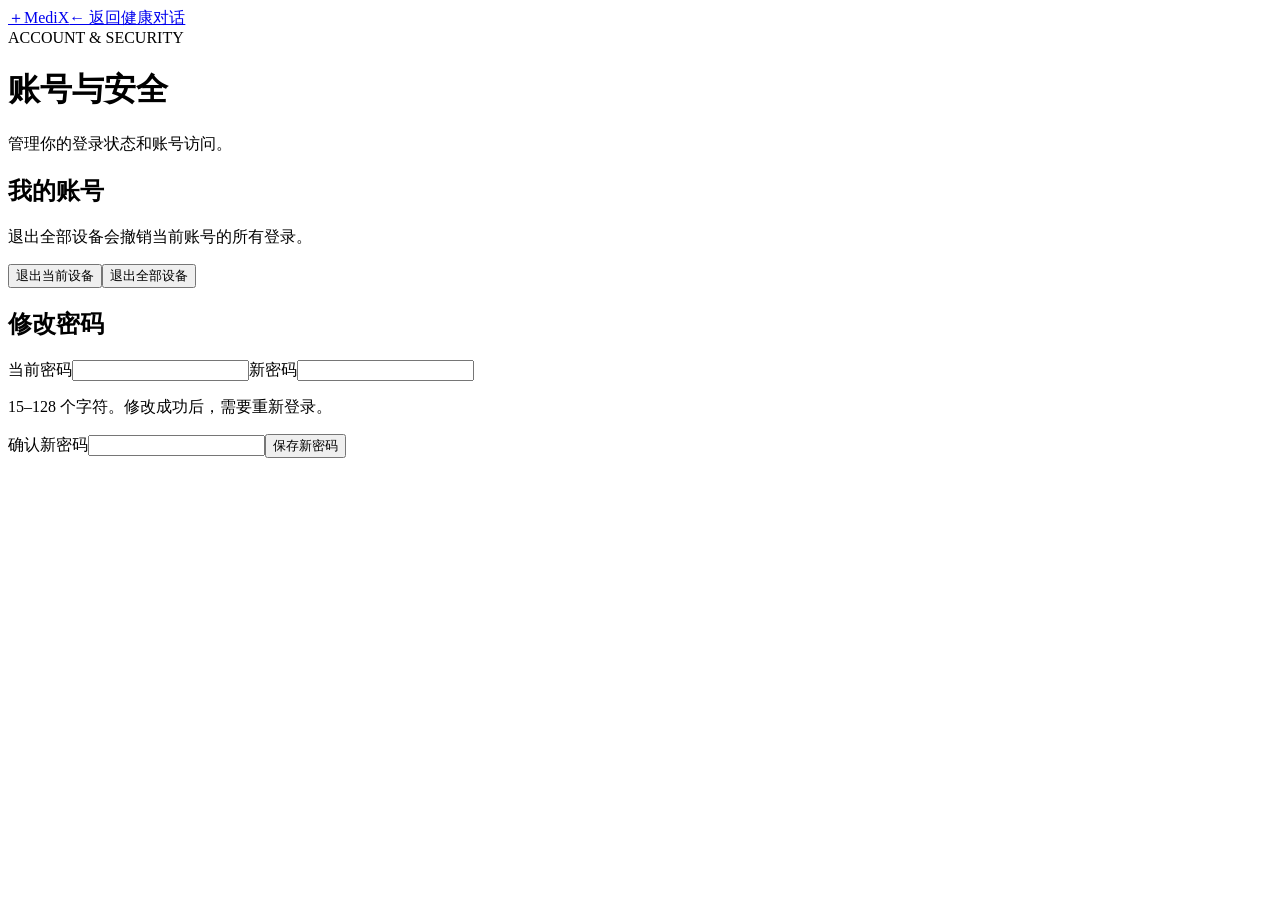
==== web/static/account.html @ 74ad982d "feat(auth): add revocable sessions and basic account permissions" ====
<!doctype html>
<html lang="zh-CN" data-auth-pending><head><meta charset="utf-8"><meta name="viewport" content="width=device-width,initial-scale=1"><title>账号与安全 · MediX</title><link rel="icon" href="/assets/companion.svg"><link rel="stylesheet" href="/assets/auth.css"><script src="/assets/auth.js" defer></script><script src="/assets/account.js" defer></script></head><body><main class="account-shell"><header class="account-header"><a class="wordmark" href="/"><span>＋</span>MediX</a><a href="/">← 返回健康对话</a></header><div class="account-title"><div class="eyebrow">ACCOUNT & SECURITY</div><h1>账号与安全</h1><p class="intro">管理你的登录状态和账号访问。</p></div><div class="account-grid"><section class="panel"><h2>我的账号</h2><div class="identity" id="displayName"></div><p id="username"></p><span class="badge" id="role"></span><p>退出全部设备会撤销当前账号的所有登录。</p><div class="actions"><button id="logout" class="secondary">退出当前设备</button><button id="logoutAll" class="secondary">退出全部设备</button></div></section><section class="panel"><h2>修改密码</h2><form id="passwordForm"><input id="passwordUsername" name="username" autocomplete="username" hidden><label for="oldPassword">当前密码</label><input id="oldPassword" type="password" autocomplete="current-password" maxlength="128" required><label for="newPassword">新密码</label><input id="newPassword" type="password" autocomplete="new-password" minlength="15" maxlength="128" required><p class="hint">15–128 个字符。修改成功后，需要重新登录。</p><label for="confirmPassword">确认新密码</label><input id="confirmPassword" type="password" autocomplete="new-password" minlength="15" maxlength="128" required><button class="primary auth-submit" type="submit">保存新密码</button></form></section></div><p id="feedback" class="feedback" role="status" aria-live="polite"></p><section id="adminPanel" class="panel admin-panel" hidden><h2>用户管理</h2><p>管理普通账号的启用状态。停用会撤销该用户全部登录。</p><div class="table-wrap"><table><thead><tr><th>用户名</th><th>展示名称</th><th>角色</th><th>状态</th><th>操作</th></tr></thead><tbody id="users"></tbody></table></div><div class="pagination"><button class="secondary" id="previous">上一页</button><span id="pageInfo"></span><button class="secondary" id="next">下一页</button></div></section></main></body></html>
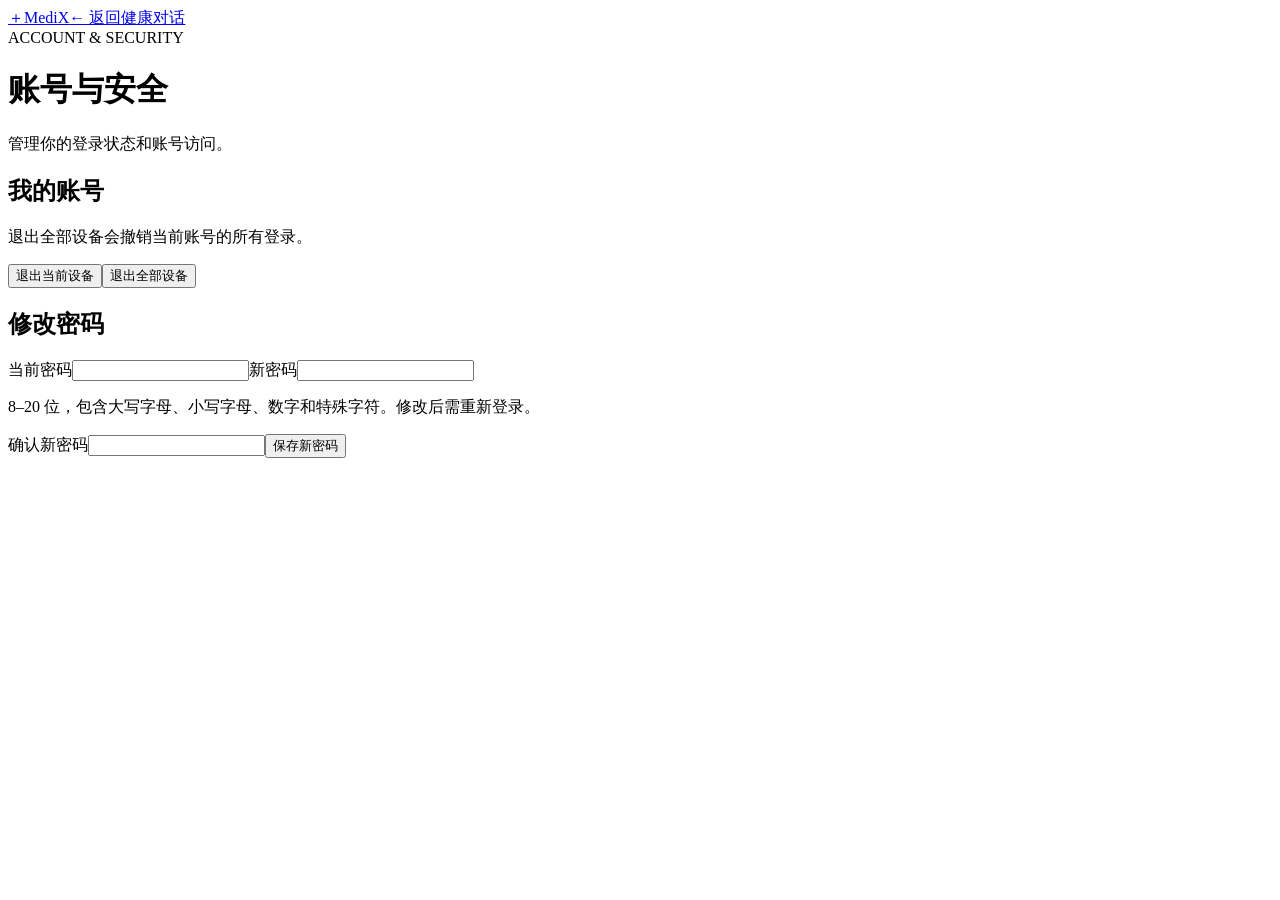
==== commit f2feff52: "feat(auth): enforce mixed password policy and add visibility eye icon" ====
--- a/web/static/account.html
+++ b/web/static/account.html
@@ -1,2 +1,2 @@
 <!doctype html>
-<html lang="zh-CN" data-auth-pending><head><meta charset="utf-8"><meta name="viewport" content="width=device-width,initial-scale=1"><title>账号与安全 · MediX</title><link rel="icon" href="/assets/companion.svg"><link rel="stylesheet" href="/assets/auth.css"><script src="/assets/auth.js" defer></script><script src="/assets/account.js" defer></script></head><body><main class="account-shell"><header class="account-header"><a class="wordmark" href="/"><span>＋</span>MediX</a><a href="/">← 返回健康对话</a></header><div class="account-title"><div class="eyebrow">ACCOUNT & SECURITY</div><h1>账号与安全</h1><p class="intro">管理你的登录状态和账号访问。</p></div><div class="account-grid"><section class="panel"><h2>我的账号</h2><div class="identity" id="displayName"></div><p id="username"></p><span class="badge" id="role"></span><p>退出全部设备会撤销当前账号的所有登录。</p><div class="actions"><button id="logout" class="secondary">退出当前设备</button><button id="logoutAll" class="secondary">退出全部设备</button></div></section><section class="panel"><h2>修改密码</h2><form id="passwordForm"><input id="passwordUsername" name="username" autocomplete="username" hidden><label for="oldPassword">当前密码</label><input id="oldPassword" type="password" autocomplete="current-password" maxlength="128" required><label for="newPassword">新密码</label><input id="newPassword" type="password" autocomplete="new-password" minlength="15" maxlength="128" required><p class="hint">15–128 个字符。修改成功后，需要重新登录。</p><label for="confirmPassword">确认新密码</label><input id="confirmPassword" type="password" autocomplete="new-password" minlength="15" maxlength="128" required><button class="primary auth-submit" type="submit">保存新密码</button></form></section></div><p id="feedback" class="feedback" role="status" aria-live="polite"></p><section id="adminPanel" class="panel admin-panel" hidden><h2>用户管理</h2><p>管理普通账号的启用状态。停用会撤销该用户全部登录。</p><div class="table-wrap"><table><thead><tr><th>用户名</th><th>展示名称</th><th>角色</th><th>状态</th><th>操作</th></tr></thead><tbody id="users"></tbody></table></div><div class="pagination"><button class="secondary" id="previous">上一页</button><span id="pageInfo"></span><button class="secondary" id="next">下一页</button></div></section></main></body></html>
+<html lang="zh-CN" data-auth-pending><head><meta charset="utf-8"><meta name="viewport" content="width=device-width,initial-scale=1"><title>账号与安全 · MediX</title><link rel="icon" href="/assets/companion.svg"><link rel="stylesheet" href="/assets/auth.css"><script src="/assets/auth.js" defer></script><script src="/assets/password-policy.js?v=1" defer></script><script src="/assets/account.js?v=2" defer></script></head><body><main class="account-shell"><header class="account-header"><a class="wordmark" href="/"><span>＋</span>MediX</a><a href="/">← 返回健康对话</a></header><div class="account-title"><div class="eyebrow">ACCOUNT & SECURITY</div><h1>账号与安全</h1><p class="intro">管理你的登录状态和账号访问。</p></div><div class="account-grid"><section class="panel"><h2>我的账号</h2><div class="identity" id="displayName"></div><p id="username"></p><span class="badge" id="role"></span><p>退出全部设备会撤销当前账号的所有登录。</p><div class="actions"><button id="logout" class="secondary">退出当前设备</button><button id="logoutAll" class="secondary">退出全部设备</button></div></section><section class="panel"><h2>修改密码</h2><form id="passwordForm"><input id="passwordUsername" name="username" autocomplete="username" hidden><label for="oldPassword">当前密码</label><input id="oldPassword" type="password" autocomplete="current-password" maxlength="128" required><label for="newPassword">新密码</label><input id="newPassword" type="password" autocomplete="new-password" minlength="8" maxlength="20" required><p class="hint">8–20 位，包含大写字母、小写字母、数字和特殊字符。修改后需重新登录。</p><label for="confirmPassword">确认新密码</label><input id="confirmPassword" type="password" autocomplete="new-password" minlength="8" maxlength="20" required><button class="primary auth-submit" type="submit">保存新密码</button></form></section></div><p id="feedback" class="feedback" role="status" aria-live="polite"></p><section id="adminPanel" class="panel admin-panel" hidden><h2>用户管理</h2><p>管理普通账号的启用状态。停用会撤销该用户全部登录。</p><div class="table-wrap"><table><thead><tr><th>用户名</th><th>展示名称</th><th>角色</th><th>状态</th><th>操作</th></tr></thead><tbody id="users"></tbody></table></div><div class="pagination"><button class="secondary" id="previous">上一页</button><span id="pageInfo"></span><button class="secondary" id="next">下一页</button></div></section></main></body></html>
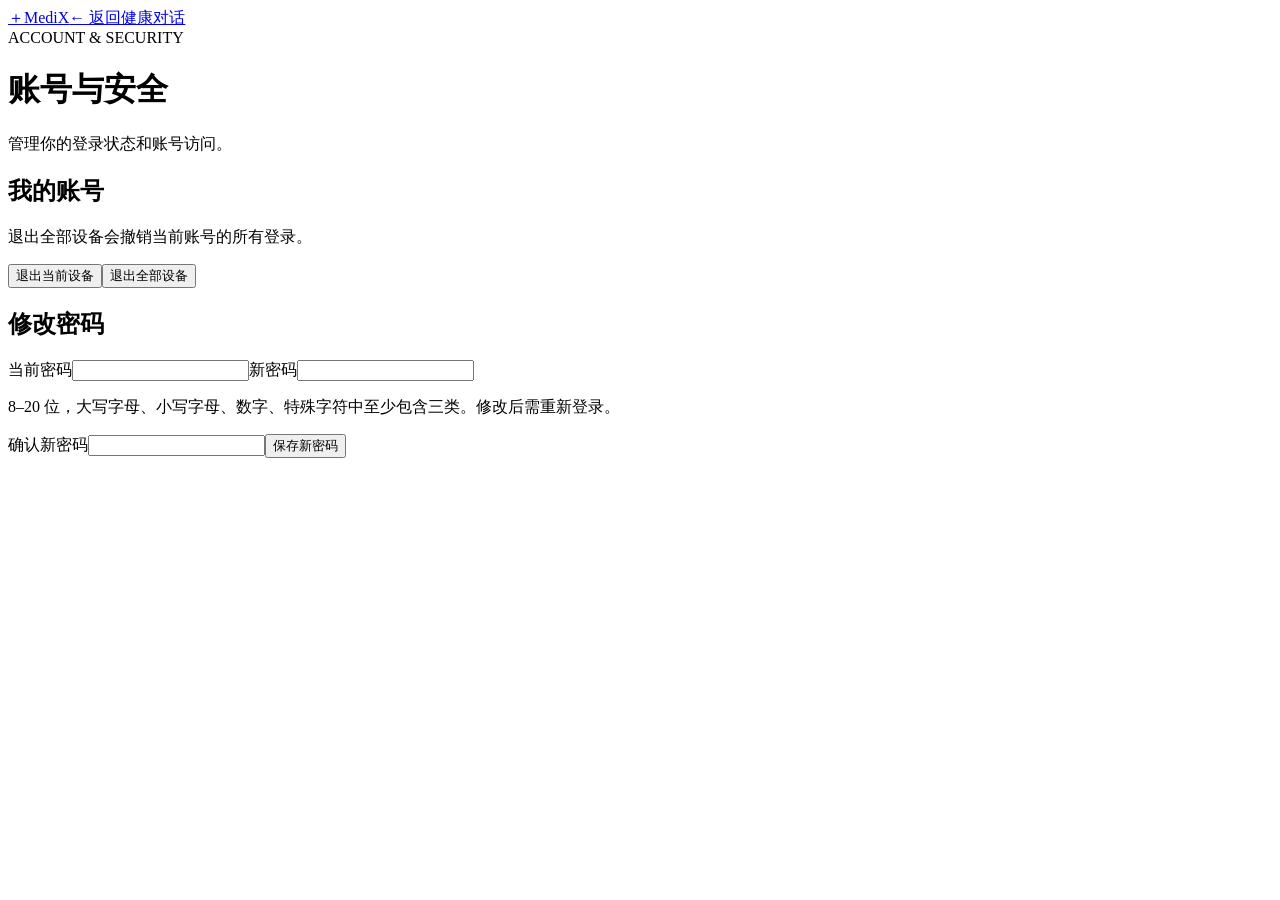
==== commit a991b4ae: "fix(auth): require three of four password character categories" ====
--- a/web/static/account.html
+++ b/web/static/account.html
@@ -1,2 +1,2 @@
 <!doctype html>
-<html lang="zh-CN" data-auth-pending><head><meta charset="utf-8"><meta name="viewport" content="width=device-width,initial-scale=1"><title>账号与安全 · MediX</title><link rel="icon" href="/assets/companion.svg"><link rel="stylesheet" href="/assets/auth.css"><script src="/assets/auth.js" defer></script><script src="/assets/password-policy.js?v=1" defer></script><script src="/assets/account.js?v=2" defer></script></head><body><main class="account-shell"><header class="account-header"><a class="wordmark" href="/"><span>＋</span>MediX</a><a href="/">← 返回健康对话</a></header><div class="account-title"><div class="eyebrow">ACCOUNT & SECURITY</div><h1>账号与安全</h1><p class="intro">管理你的登录状态和账号访问。</p></div><div class="account-grid"><section class="panel"><h2>我的账号</h2><div class="identity" id="displayName"></div><p id="username"></p><span class="badge" id="role"></span><p>退出全部设备会撤销当前账号的所有登录。</p><div class="actions"><button id="logout" class="secondary">退出当前设备</button><button id="logoutAll" class="secondary">退出全部设备</button></div></section><section class="panel"><h2>修改密码</h2><form id="passwordForm"><input id="passwordUsername" name="username" autocomplete="username" hidden><label for="oldPassword">当前密码</label><input id="oldPassword" type="password" autocomplete="current-password" maxlength="128" required><label for="newPassword">新密码</label><input id="newPassword" type="password" autocomplete="new-password" minlength="8" maxlength="20" required><p class="hint">8–20 位，包含大写字母、小写字母、数字和特殊字符。修改后需重新登录。</p><label for="confirmPassword">确认新密码</label><input id="confirmPassword" type="password" autocomplete="new-password" minlength="8" maxlength="20" required><button class="primary auth-submit" type="submit">保存新密码</button></form></section></div><p id="feedback" class="feedback" role="status" aria-live="polite"></p><section id="adminPanel" class="panel admin-panel" hidden><h2>用户管理</h2><p>管理普通账号的启用状态。停用会撤销该用户全部登录。</p><div class="table-wrap"><table><thead><tr><th>用户名</th><th>展示名称</th><th>角色</th><th>状态</th><th>操作</th></tr></thead><tbody id="users"></tbody></table></div><div class="pagination"><button class="secondary" id="previous">上一页</button><span id="pageInfo"></span><button class="secondary" id="next">下一页</button></div></section></main></body></html>
+<html lang="zh-CN" data-auth-pending><head><meta charset="utf-8"><meta name="viewport" content="width=device-width,initial-scale=1"><title>账号与安全 · MediX</title><link rel="icon" href="/assets/companion.svg"><link rel="stylesheet" href="/assets/auth.css"><script src="/assets/auth.js" defer></script><script src="/assets/password-policy.js?v=2" defer></script><script src="/assets/account.js?v=2" defer></script></head><body><main class="account-shell"><header class="account-header"><a class="wordmark" href="/"><span>＋</span>MediX</a><a href="/">← 返回健康对话</a></header><div class="account-title"><div class="eyebrow">ACCOUNT & SECURITY</div><h1>账号与安全</h1><p class="intro">管理你的登录状态和账号访问。</p></div><div class="account-grid"><section class="panel"><h2>我的账号</h2><div class="identity" id="displayName"></div><p id="username"></p><span class="badge" id="role"></span><p>退出全部设备会撤销当前账号的所有登录。</p><div class="actions"><button id="logout" class="secondary">退出当前设备</button><button id="logoutAll" class="secondary">退出全部设备</button></div></section><section class="panel"><h2>修改密码</h2><form id="passwordForm"><input id="passwordUsername" name="username" autocomplete="username" hidden><label for="oldPassword">当前密码</label><input id="oldPassword" type="password" autocomplete="current-password" maxlength="128" required><label for="newPassword">新密码</label><input id="newPassword" type="password" autocomplete="new-password" minlength="8" maxlength="20" required><p class="hint">8–20 位，大写字母、小写字母、数字、特殊字符中至少包含三类。修改后需重新登录。</p><label for="confirmPassword">确认新密码</label><input id="confirmPassword" type="password" autocomplete="new-password" minlength="8" maxlength="20" required><button class="primary auth-submit" type="submit">保存新密码</button></form></section></div><p id="feedback" class="feedback" role="status" aria-live="polite"></p><section id="adminPanel" class="panel admin-panel" hidden><h2>用户管理</h2><p>管理普通账号的启用状态。停用会撤销该用户全部登录。</p><div class="table-wrap"><table><thead><tr><th>用户名</th><th>展示名称</th><th>角色</th><th>状态</th><th>操作</th></tr></thead><tbody id="users"></tbody></table></div><div class="pagination"><button class="secondary" id="previous">上一页</button><span id="pageInfo"></span><button class="secondary" id="next">下一页</button></div></section></main></body></html>
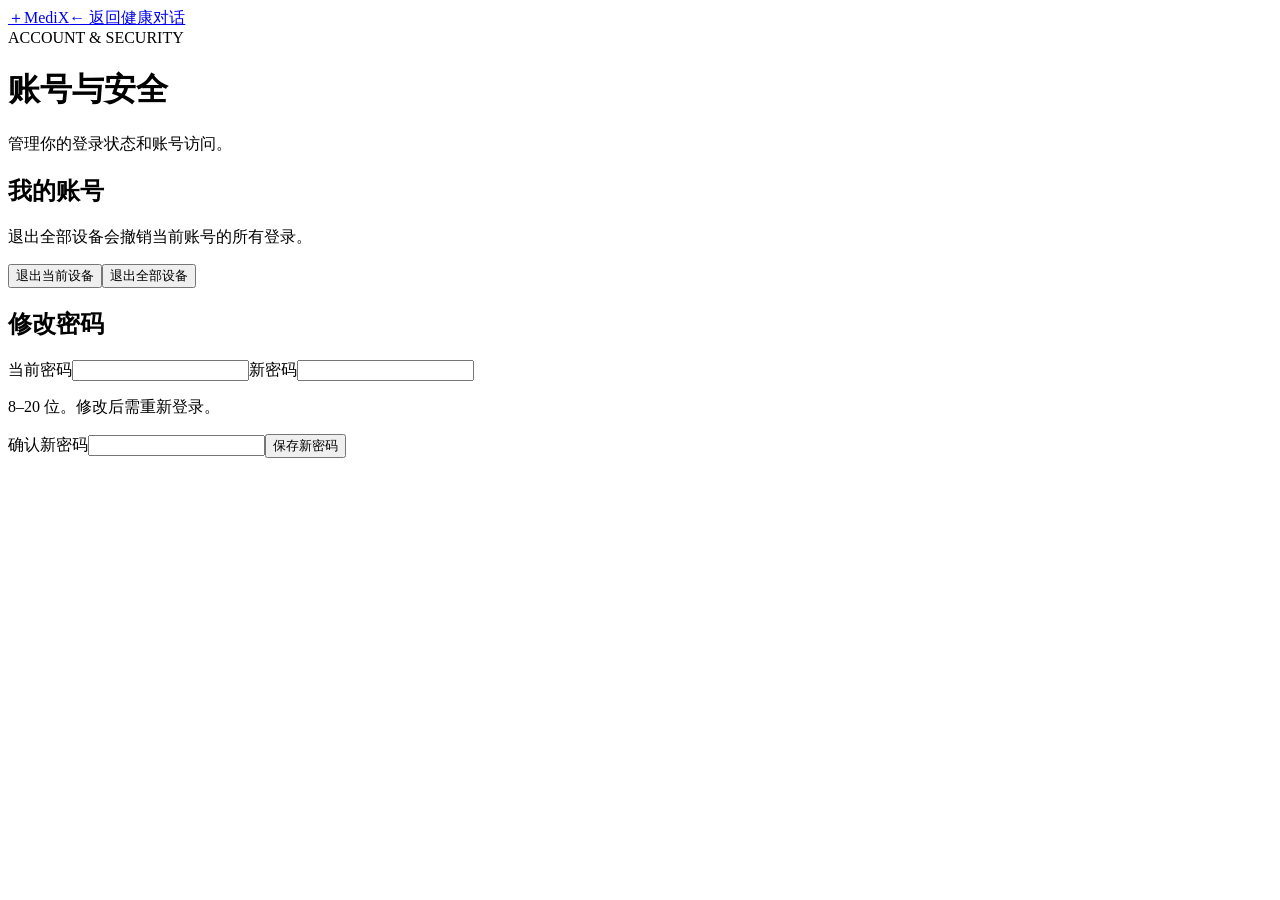
==== commit 7d9b15a7: "refactor(ui): show concise password hints with contextual checks" ====
--- a/web/static/account.html
+++ b/web/static/account.html
@@ -1,2 +1,2 @@
 <!doctype html>
-<html lang="zh-CN" data-auth-pending><head><meta charset="utf-8"><meta name="viewport" content="width=device-width,initial-scale=1"><title>账号与安全 · MediX</title><link rel="icon" href="/assets/companion.svg"><link rel="stylesheet" href="/assets/auth.css"><script src="/assets/auth.js" defer></script><script src="/assets/password-policy.js?v=2" defer></script><script src="/assets/account.js?v=2" defer></script></head><body><main class="account-shell"><header class="account-header"><a class="wordmark" href="/"><span>＋</span>MediX</a><a href="/">← 返回健康对话</a></header><div class="account-title"><div class="eyebrow">ACCOUNT & SECURITY</div><h1>账号与安全</h1><p class="intro">管理你的登录状态和账号访问。</p></div><div class="account-grid"><section class="panel"><h2>我的账号</h2><div class="identity" id="displayName"></div><p id="username"></p><span class="badge" id="role"></span><p>退出全部设备会撤销当前账号的所有登录。</p><div class="actions"><button id="logout" class="secondary">退出当前设备</button><button id="logoutAll" class="secondary">退出全部设备</button></div></section><section class="panel"><h2>修改密码</h2><form id="passwordForm"><input id="passwordUsername" name="username" autocomplete="username" hidden><label for="oldPassword">当前密码</label><input id="oldPassword" type="password" autocomplete="current-password" maxlength="128" required><label for="newPassword">新密码</label><input id="newPassword" type="password" autocomplete="new-password" minlength="8" maxlength="20" required><p class="hint">8–20 位，大写字母、小写字母、数字、特殊字符中至少包含三类。修改后需重新登录。</p><label for="confirmPassword">确认新密码</label><input id="confirmPassword" type="password" autocomplete="new-password" minlength="8" maxlength="20" required><button class="primary auth-submit" type="submit">保存新密码</button></form></section></div><p id="feedback" class="feedback" role="status" aria-live="polite"></p><section id="adminPanel" class="panel admin-panel" hidden><h2>用户管理</h2><p>管理普通账号的启用状态。停用会撤销该用户全部登录。</p><div class="table-wrap"><table><thead><tr><th>用户名</th><th>展示名称</th><th>角色</th><th>状态</th><th>操作</th></tr></thead><tbody id="users"></tbody></table></div><div class="pagination"><button class="secondary" id="previous">上一页</button><span id="pageInfo"></span><button class="secondary" id="next">下一页</button></div></section></main></body></html>
+<html lang="zh-CN" data-auth-pending><head><meta charset="utf-8"><meta name="viewport" content="width=device-width,initial-scale=1"><title>账号与安全 · MediX</title><link rel="icon" href="/assets/companion.svg"><link rel="stylesheet" href="/assets/auth.css"><script src="/assets/auth.js" defer></script><script src="/assets/password-policy.js?v=3" defer></script><script src="/assets/account.js?v=3" defer></script><link rel="stylesheet" href="/assets/password-policy.css?v=1"></head><body><main class="account-shell"><header class="account-header"><a class="wordmark" href="/"><span>＋</span>MediX</a><a href="/">← 返回健康对话</a></header><div class="account-title"><div class="eyebrow">ACCOUNT & SECURITY</div><h1>账号与安全</h1><p class="intro">管理你的登录状态和账号访问。</p></div><div class="account-grid"><section class="panel"><h2>我的账号</h2><div class="identity" id="displayName"></div><p id="username"></p><span class="badge" id="role"></span><p>退出全部设备会撤销当前账号的所有登录。</p><div class="actions"><button id="logout" class="secondary">退出当前设备</button><button id="logoutAll" class="secondary">退出全部设备</button></div></section><section class="panel"><h2>修改密码</h2><form id="passwordForm"><input id="passwordUsername" name="username" autocomplete="username" hidden><label for="oldPassword">当前密码</label><input id="oldPassword" type="password" autocomplete="current-password" required spellcheck="false" autocapitalize="none" autocorrect="off"><label for="newPassword">新密码</label><input id="newPassword" type="password" autocomplete="new-password" minlength="8" required spellcheck="false" autocapitalize="none" autocorrect="off"><p class="hint" id="newPasswordHint">8–20 位。修改后需重新登录。</p><label for="confirmPassword">确认新密码</label><input id="confirmPassword" type="password" autocomplete="new-password" minlength="8" required spellcheck="false" autocapitalize="none" autocorrect="off"><button class="primary auth-submit" type="submit">保存新密码</button></form></section></div><p id="feedback" class="feedback" role="status" aria-live="polite"></p><section id="adminPanel" class="panel admin-panel" hidden><h2>用户管理</h2><p>管理普通账号的启用状态。停用会撤销该用户全部登录。</p><div class="table-wrap"><table><thead><tr><th>用户名</th><th>展示名称</th><th>角色</th><th>状态</th><th>操作</th></tr></thead><tbody id="users"></tbody></table></div><div class="pagination"><button class="secondary" id="previous">上一页</button><span id="pageInfo"></span><button class="secondary" id="next">下一页</button></div></section></main></body></html>
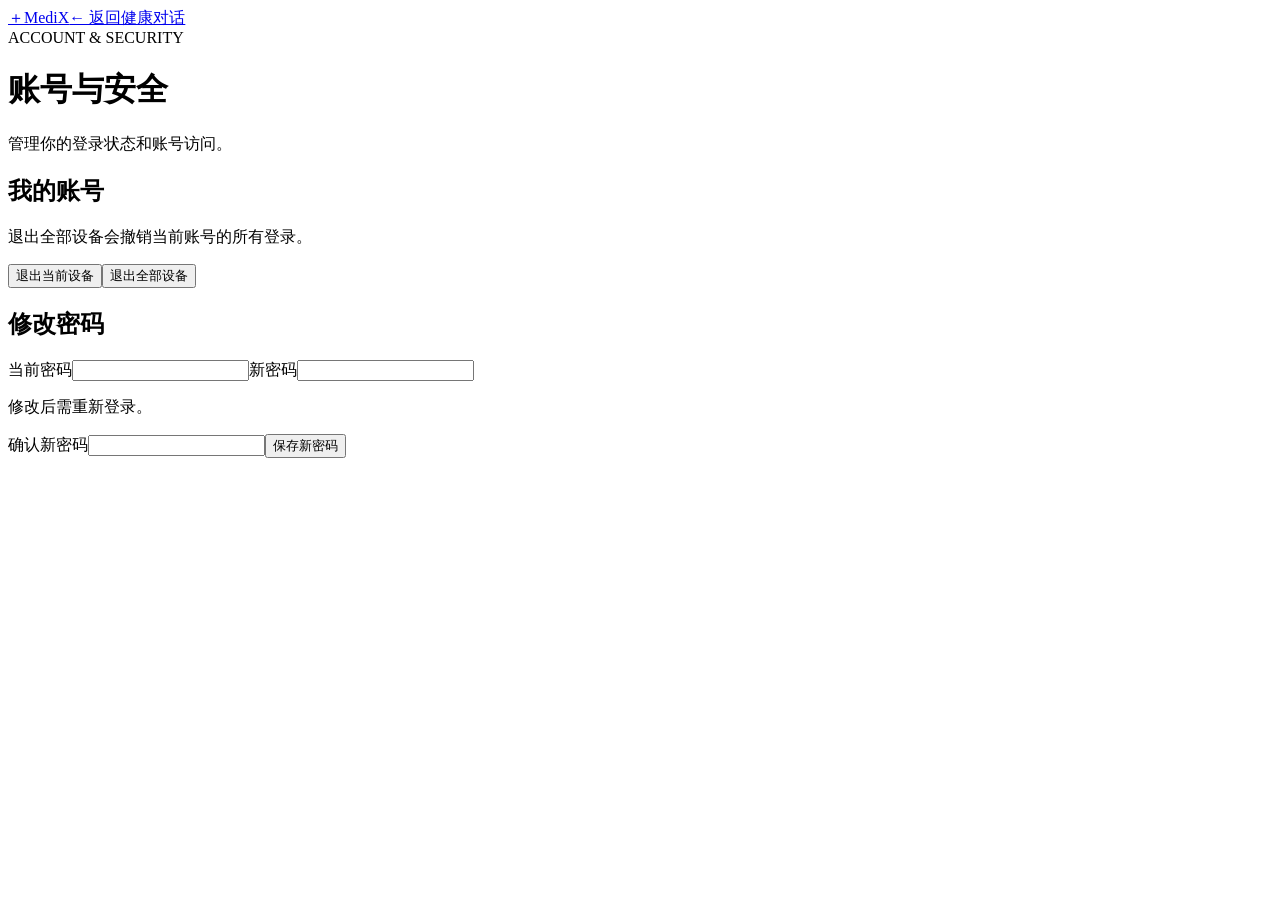
==== commit 386a483d: "fix(ui): replace password checklist with focus-only tooltip" ====
--- a/web/static/account.html
+++ b/web/static/account.html
@@ -1,2 +1,2 @@
 <!doctype html>
-<html lang="zh-CN" data-auth-pending><head><meta charset="utf-8"><meta name="viewport" content="width=device-width,initial-scale=1"><title>账号与安全 · MediX</title><link rel="icon" href="/assets/companion.svg"><link rel="stylesheet" href="/assets/auth.css"><script src="/assets/auth.js" defer></script><script src="/assets/password-policy.js?v=3" defer></script><script src="/assets/account.js?v=3" defer></script><link rel="stylesheet" href="/assets/password-policy.css?v=1"></head><body><main class="account-shell"><header class="account-header"><a class="wordmark" href="/"><span>＋</span>MediX</a><a href="/">← 返回健康对话</a></header><div class="account-title"><div class="eyebrow">ACCOUNT & SECURITY</div><h1>账号与安全</h1><p class="intro">管理你的登录状态和账号访问。</p></div><div class="account-grid"><section class="panel"><h2>我的账号</h2><div class="identity" id="displayName"></div><p id="username"></p><span class="badge" id="role"></span><p>退出全部设备会撤销当前账号的所有登录。</p><div class="actions"><button id="logout" class="secondary">退出当前设备</button><button id="logoutAll" class="secondary">退出全部设备</button></div></section><section class="panel"><h2>修改密码</h2><form id="passwordForm"><input id="passwordUsername" name="username" autocomplete="username" hidden><label for="oldPassword">当前密码</label><input id="oldPassword" type="password" autocomplete="current-password" required spellcheck="false" autocapitalize="none" autocorrect="off"><label for="newPassword">新密码</label><input id="newPassword" type="password" autocomplete="new-password" minlength="8" required spellcheck="false" autocapitalize="none" autocorrect="off"><p class="hint" id="newPasswordHint">8–20 位。修改后需重新登录。</p><label for="confirmPassword">确认新密码</label><input id="confirmPassword" type="password" autocomplete="new-password" minlength="8" required spellcheck="false" autocapitalize="none" autocorrect="off"><button class="primary auth-submit" type="submit">保存新密码</button></form></section></div><p id="feedback" class="feedback" role="status" aria-live="polite"></p><section id="adminPanel" class="panel admin-panel" hidden><h2>用户管理</h2><p>管理普通账号的启用状态。停用会撤销该用户全部登录。</p><div class="table-wrap"><table><thead><tr><th>用户名</th><th>展示名称</th><th>角色</th><th>状态</th><th>操作</th></tr></thead><tbody id="users"></tbody></table></div><div class="pagination"><button class="secondary" id="previous">上一页</button><span id="pageInfo"></span><button class="secondary" id="next">下一页</button></div></section></main></body></html>
+<html lang="zh-CN" data-auth-pending><head><meta charset="utf-8"><meta name="viewport" content="width=device-width,initial-scale=1"><title>账号与安全 · MediX</title><link rel="icon" href="/assets/companion.svg"><link rel="stylesheet" href="/assets/auth.css"><script src="/assets/auth.js" defer></script><script src="/assets/password-policy.js?v=4" defer></script><script src="/assets/account.js?v=4" defer></script><link rel="stylesheet" href="/assets/password-policy.css?v=2"></head><body><main class="account-shell"><header class="account-header"><a class="wordmark" href="/"><span>＋</span>MediX</a><a href="/">← 返回健康对话</a></header><div class="account-title"><div class="eyebrow">ACCOUNT & SECURITY</div><h1>账号与安全</h1><p class="intro">管理你的登录状态和账号访问。</p></div><div class="account-grid"><section class="panel"><h2>我的账号</h2><div class="identity" id="displayName"></div><p id="username"></p><span class="badge" id="role"></span><p>退出全部设备会撤销当前账号的所有登录。</p><div class="actions"><button id="logout" class="secondary">退出当前设备</button><button id="logoutAll" class="secondary">退出全部设备</button></div></section><section class="panel"><h2>修改密码</h2><form id="passwordForm"><input id="passwordUsername" name="username" autocomplete="username" hidden><label for="oldPassword">当前密码</label><input id="oldPassword" type="password" autocomplete="current-password" required spellcheck="false" autocapitalize="none" autocorrect="off"><label for="newPassword">新密码</label><input id="newPassword" type="password" autocomplete="new-password" minlength="8" required spellcheck="false" autocapitalize="none" autocorrect="off"><p class="hint" id="newPasswordHint">修改后需重新登录。</p><label for="confirmPassword">确认新密码</label><input id="confirmPassword" type="password" autocomplete="new-password" minlength="8" required spellcheck="false" autocapitalize="none" autocorrect="off"><button class="primary auth-submit" type="submit">保存新密码</button></form></section></div><p id="feedback" class="feedback" role="status" aria-live="polite"></p><section id="adminPanel" class="panel admin-panel" hidden><h2>用户管理</h2><p>管理普通账号的启用状态。停用会撤销该用户全部登录。</p><div class="table-wrap"><table><thead><tr><th>用户名</th><th>展示名称</th><th>角色</th><th>状态</th><th>操作</th></tr></thead><tbody id="users"></tbody></table></div><div class="pagination"><button class="secondary" id="previous">上一页</button><span id="pageInfo"></span><button class="secondary" id="next">下一页</button></div></section></main></body></html>
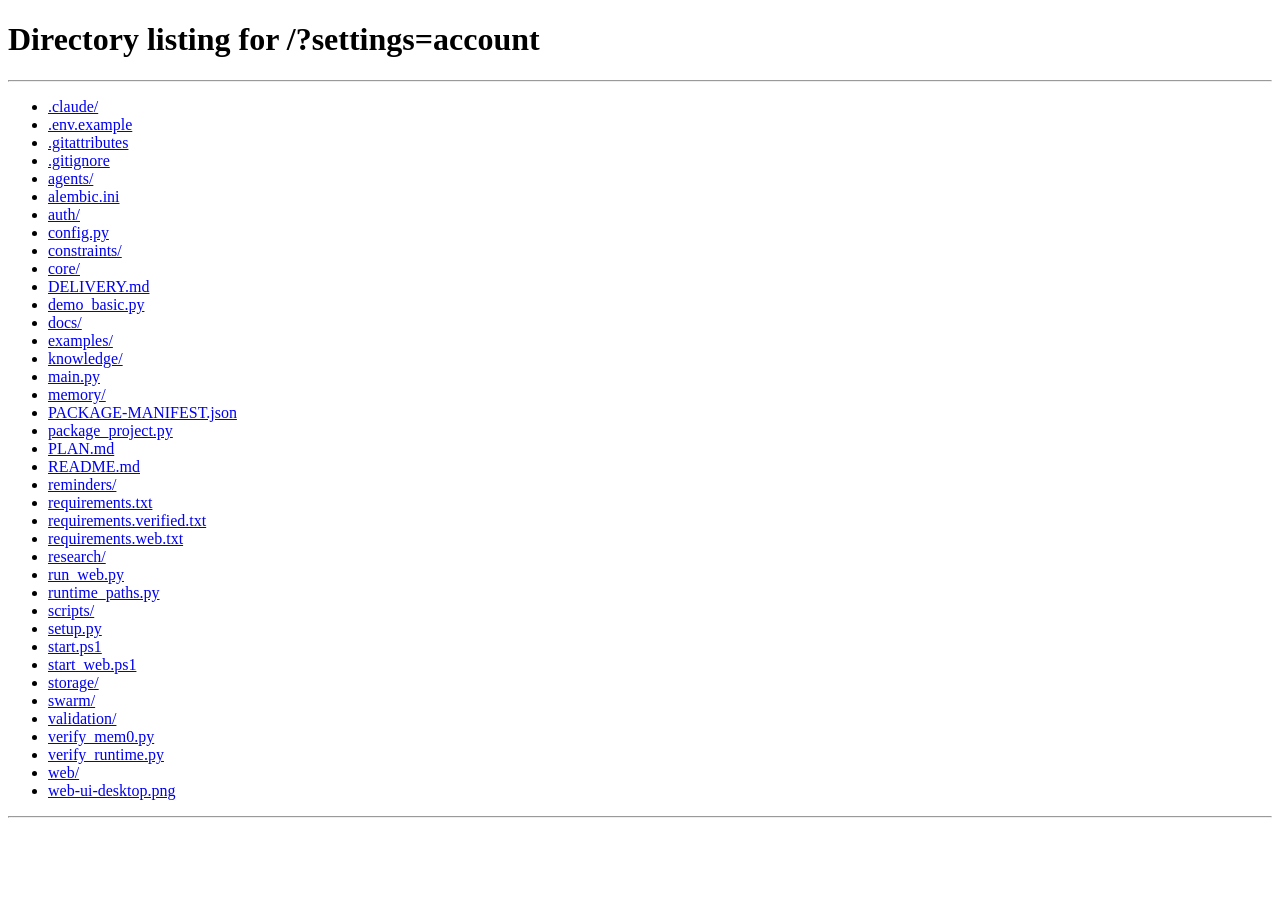
==== commit e94ae7af: "feat(ui): open account settings in a responsive home dialog" ====
--- a/web/static/account.html
+++ b/web/static/account.html
@@ -1,2 +1 @@
-<!doctype html>
-<html lang="zh-CN" data-auth-pending><head><meta charset="utf-8"><meta name="viewport" content="width=device-width,initial-scale=1"><title>账号与安全 · MediX</title><link rel="icon" href="/assets/companion.svg"><link rel="stylesheet" href="/assets/auth.css"><script src="/assets/auth.js" defer></script><script src="/assets/password-policy.js?v=4" defer></script><script src="/assets/account.js?v=4" defer></script><link rel="stylesheet" href="/assets/password-policy.css?v=2"></head><body><main class="account-shell"><header class="account-header"><a class="wordmark" href="/"><span>＋</span>MediX</a><a href="/">← 返回健康对话</a></header><div class="account-title"><div class="eyebrow">ACCOUNT & SECURITY</div><h1>账号与安全</h1><p class="intro">管理你的登录状态和账号访问。</p></div><div class="account-grid"><section class="panel"><h2>我的账号</h2><div class="identity" id="displayName"></div><p id="username"></p><span class="badge" id="role"></span><p>退出全部设备会撤销当前账号的所有登录。</p><div class="actions"><button id="logout" class="secondary">退出当前设备</button><button id="logoutAll" class="secondary">退出全部设备</button></div></section><section class="panel"><h2>修改密码</h2><form id="passwordForm"><input id="passwordUsername" name="username" autocomplete="username" hidden><label for="oldPassword">当前密码</label><input id="oldPassword" type="password" autocomplete="current-password" required spellcheck="false" autocapitalize="none" autocorrect="off"><label for="newPassword">新密码</label><input id="newPassword" type="password" autocomplete="new-password" minlength="8" required spellcheck="false" autocapitalize="none" autocorrect="off"><p class="hint" id="newPasswordHint">修改后需重新登录。</p><label for="confirmPassword">确认新密码</label><input id="confirmPassword" type="password" autocomplete="new-password" minlength="8" required spellcheck="false" autocapitalize="none" autocorrect="off"><button class="primary auth-submit" type="submit">保存新密码</button></form></section></div><p id="feedback" class="feedback" role="status" aria-live="polite"></p><section id="adminPanel" class="panel admin-panel" hidden><h2>用户管理</h2><p>管理普通账号的启用状态。停用会撤销该用户全部登录。</p><div class="table-wrap"><table><thead><tr><th>用户名</th><th>展示名称</th><th>角色</th><th>状态</th><th>操作</th></tr></thead><tbody id="users"></tbody></table></div><div class="pagination"><button class="secondary" id="previous">上一页</button><span id="pageInfo"></span><button class="secondary" id="next">下一页</button></div></section></main></body></html>
+<!doctype html><html lang="zh-CN"><head><meta charset="utf-8"><meta name="viewport" content="width=device-width,initial-scale=1"><meta http-equiv="refresh" content="0;url=/?settings=account"><title>账号设置 · MediX</title></head><body><a href="/?settings=account">打开账号设置</a></body></html>
